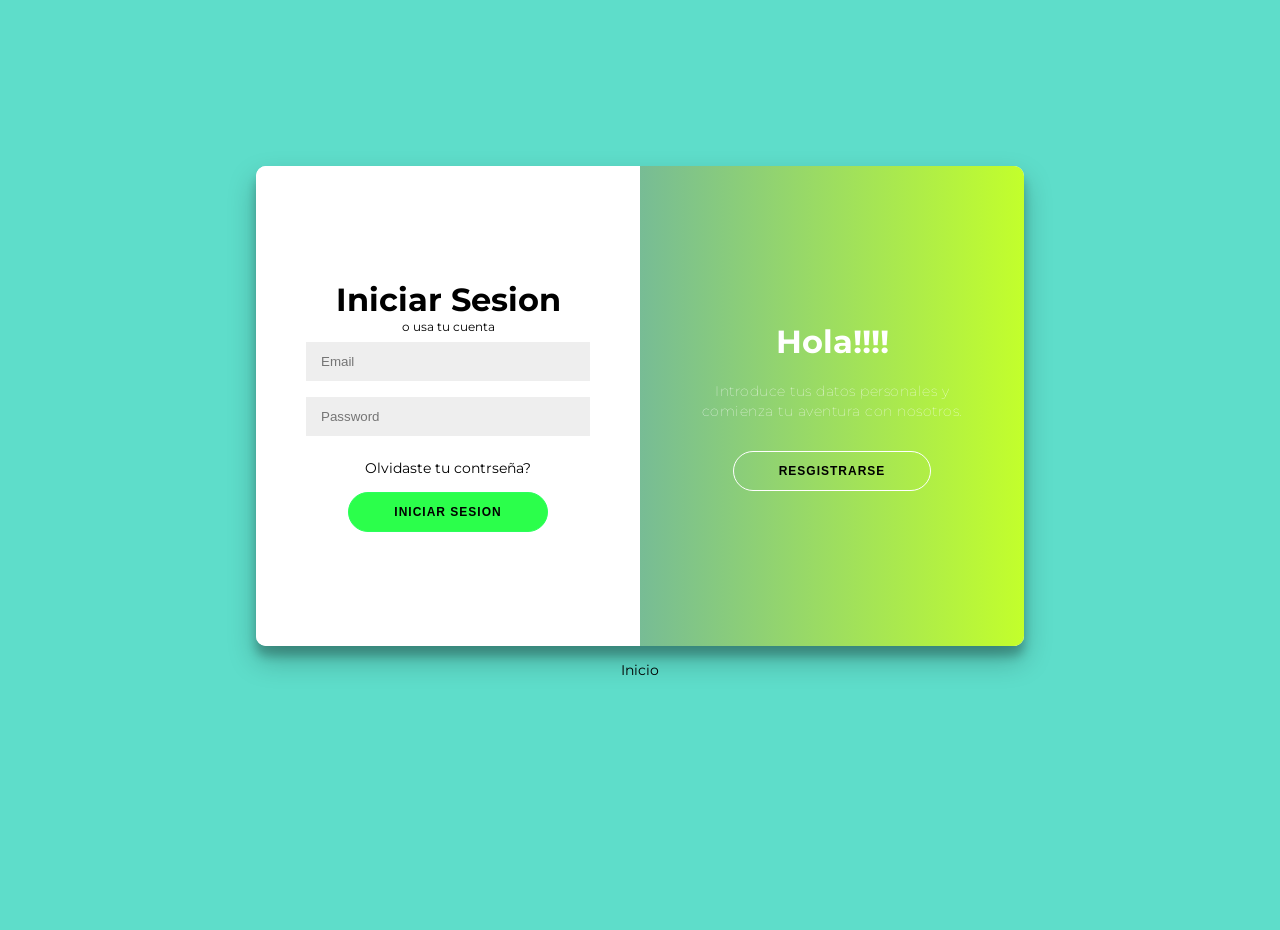
==== login.html @ d245182c "Cambios dev" ====
<!DOCTYPE html>
<html lang="en">
<head>
    <meta charset="UTF-8">
    <meta name="viewport" content="width=device-width, initial-scale=1.0">
    <title>Login</title>
    <link rel="stylesheet" href="styleslo.css">
    
</head>
<body>
    <div class="container" id="container">
	<div class="form-container sign-up-container">
		<form action="#">
           	<h1>Crea tu Cuenta</h1>
			<span>o usa tu email para registrarte</span>
			<input type="text" placeholder="name" />
			<input type="email" placeholder="email" />
			<input type="password" placeholder="password" />
			<button type="submit">Resgistrarse</button>
		</form>
		<script>
			<form method="POST" action="index.html"></form>
			function auth(){
				var email=document.getElementById('email').value;
				var password=document.getElementById('password').value;
				if(email=='admin@gmail.com' && password ==12345678){
					window.location.assign('index.html');
					alert("login succesfully");
				}
				else{
					alert("invalid information");
					return;
				}
			}
		</script>
	</div>
	<div class="form-container sign-in-container">
		<form action="#">
			<h1>Iniciar Sesion</h1>
			<span>o usa tu cuenta</span>
			<input type="email" placeholder="Email" />
			<input type="password" placeholder="Password" />
			<a href="#">Olvidaste tu contrseña?</a>
			<button type="submit" onclick="auth()">Iniciar Sesion</button>
		</form>
	</div>
	<div class="overlay-container">
		<div class="overlay">
			<div class="overlay-panel overlay-left">
				<h1>Bienvenido de nuevo!</h1>
				<p class="text-emerald-900" >Para mantenerse conectado con nosotros, inicie sesión con su información personal.</p>
				<button class="ghost" id="signIn">Iniciar Sesion</button>
			</div>
			<div class="overlay-panel overlay-right">
				<h1>Hola!!!!</h1>
				<p class="text-emerald-900">Introduce tus datos personales y comienza tu aventura con nosotros.</p>
				<button class="ghost" id="signUp">Resgistrarse</button>
			</div>
		</div>
	</div>
    </div>
   
	<script src="api.js"></script>
   <a href="index.html">Inicio</a>
</body>
<html>
---- styleslo.css ----
@import url("https://fonts.googleapis.com/css?family=Montserrat:400,800");

* {
	box-sizing: border-box;
}

body {
	background: #13ceb2ad;
	display: flex;
	justify-content: center;
	align-items: center;
	flex-direction: column;
	font-family: "Montserrat", sans-serif;
	height: 100vh;
	margin: -20px 0 50px;
}

h1 {
	font-weight: bold;
	margin: 0;
}

h2 {
	text-align: center;
}

p {
	font-size: 14px;
	font-weight: 100;
	line-height: 20px;
	letter-spacing: 0.5px;
	margin: 20px 0 30px;
}

span {
	font-size: 12px;
}

a {
	color: #000000;
	font-size: 14px;
	text-decoration: none;
	margin: 15px 0;
}

button {
	border-radius: 20px;
	border: 1px solid #2bff5d;
	background-color: #2bff4b;
	color: #000000;
	font-size: 12px;
	font-weight: bold;
	padding: 12px 45px;
	letter-spacing: 1px;
	text-transform: uppercase;
	transition: transform 80ms ease-in;
}

button:active {
	transform: scale(0.95);
}

button:focus {
	outline: none;
}

button.ghost {
	background-color: transparent;
	border-color: #ffffff;
}

form {
	background-color: #ffffff;
	display: flex;
	align-items: center;
	justify-content: center;
	flex-direction: column;
	padding: 0 50px;
	height: 100%;
	text-align: center;
}

input {
	background-color: #eee;
	border: none;
	padding: 12px 15px;
	margin: 8px 0;
	width: 100%;
}

.container {
	background-color: #fff;
	border-radius: 10px;
	box-shadow: 0 14px 28px rgba(0, 0, 0, 0.25), 0 10px 10px rgba(0, 0, 0, 0.22);
	position: relative;
	overflow: hidden;
	width: 768px;
	max-width: 100%;
	min-height: 480px;
}

.form-container {
	position: absolute;
	top: 0;
	height: 100%;
	transition: all 0.6s ease-in-out;
}

.sign-in-container {
	left: 0;
	width: 50%;
	z-index: 2;
}

.container.right-panel-active .sign-in-container {
	transform: translateX(100%);
}

.sign-up-container {
	left: 0;
	width: 50%;
	opacity: 0;
	z-index: 1;
}

.container.right-panel-active .sign-up-container {
	transform: translateX(100%);
	opacity: 1;
	z-index: 5;
	animation: show 0.6s;
}

@keyframes show {
	0%,
	49.99% {
		opacity: 0;
		z-index: 1;
	}

	50%,
	100% {
		opacity: 1;
		z-index: 5;
	}
}

.overlay-container {
	position: absolute;
	top: 0;
	left: 50%;
	width: 50%;
	height: 100%;
	overflow: hidden;
	transition: transform 0.6s ease-in-out;
	z-index: 100;
}

.container.right-panel-active .overlay-container {
	transform: translateX(-100%);
}

.overlay {
	background: #1cc939;
	background: -webkit-linear-gradient(to right, #2baeff, #2b4eff);
	background: linear-gradient(to right, #2b79ff, #c3ff2b);
	background-repeat: no-repeat;
	background-size: cover;
	background-position: 0 0;
	color: #ffffff;
	position: relative;
	left: -100%;
	height: 100%;
	width: 200%;
	transform: translateX(0);
	transition: transform 0.6s ease-in-out;
}

.container.right-panel-active .overlay {
	transform: translateX(50%);
}

.overlay-panel {
	position: absolute;
	display: flex;
	align-items: center;
	justify-content: center;
	flex-direction: column;
	padding: 0 40px;
	text-align: center;
	top: 0;
	height: 100%;
	width: 50%;
	transform: translateX(0);
	transition: transform 0.6s ease-in-out;
}

.overlay-left {
	transform: translateX(-20%);
}

.container.right-panel-active .overlay-left {
	transform: translateX(0);
}

.overlay-right {
	right: 0;
	transform: translateX(0);
}

.container.right-panel-active .overlay-right {
	transform: translateX(20%);
}

.social-container {
	margin: 20px 0;
}

.social-container a {
	border: 1px solid #dddddd;
	border-radius: 50%;
	display: inline-flex;
	justify-content: center;
	align-items: center;
	margin: 0 5px;
	height: 40px;
	width: 40px;
}

footer {
	background-color: #222;
	color: #fff;
	font-size: 14px;
	bottom: 0;
	position: fixed;
	left: 0;
	right: 0;
	text-align: center;
	z-index: 999;
}

footer p {
	margin: 10px 0;
}

footer i {
	color: rgb(0, 255, 68);
}

footer a {
	color: #3c97bf;
	text-decoration: none;
}
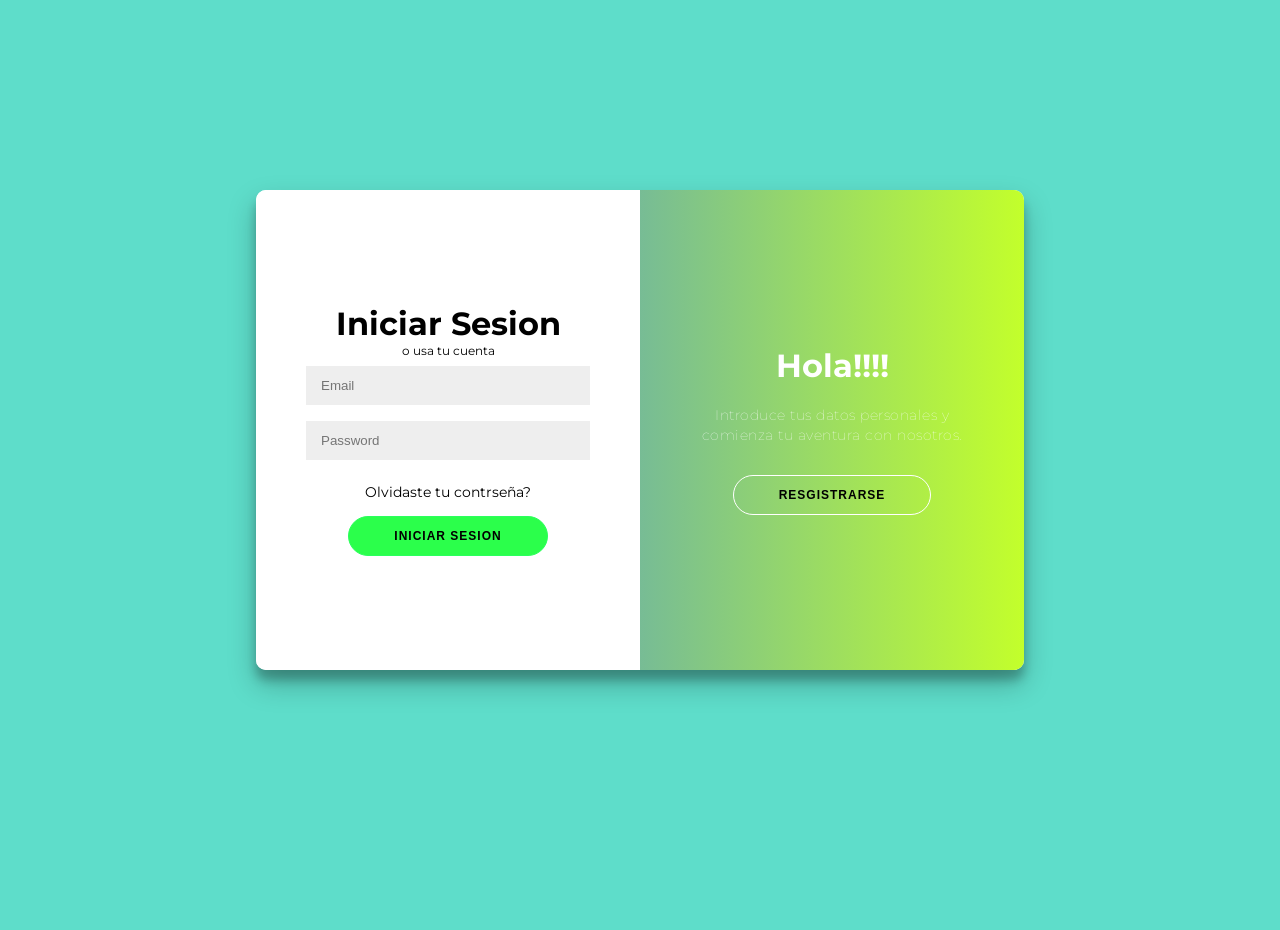
==== commit 8adef887: "Cambios listos" ====
--- a/login.html
+++ b/login.html
@@ -9,39 +9,37 @@
 </head>
 <body>
     <div class="container" id="container">
-	<div class="form-container sign-up-container">
-		<form action="#">
+	<div class="form-container sign-up-container">		
+            <form action="#">
            	<h1>Crea tu Cuenta</h1>
 			<span>o usa tu email para registrarte</span>
-			<input type="text" placeholder="name" />
-			<input type="email" placeholder="email" />
-			<input type="password" placeholder="password" />
+			<input type="text" placeholder="Name" />
+			<input type="email" placeholder="Email" />
+			<input type="password" placeholder="Password" />
 			<button type="submit">Resgistrarse</button>
-		</form>
-		<script>
-			<form method="POST" action="index.html"></form>
+		    </form>
+	
+	</div>
+	<div class="form-container sign-in-container">
+		<form action="#">
+			
+			<h1>Iniciar Sesion</h1>
+			<span>o usa tu cuenta</span>
+			<input id="email" type="email" placeholder="Email" />
+			<input id="password" type="password" placeholder="Password" />
+			<a href="#">Olvidaste tu contrseña?</a>
+			<button type="button" onclick="auth()">Iniciar Sesion</button>
+			<script>
 			function auth(){
 				var email=document.getElementById('email').value;
 				var password=document.getElementById('password').value;
-				if(email=='admin@gmail.com' && password ==12345678){
+				if(email=='admin@gmail.com' && password == "12345678"){
 					window.location.assign('index.html');
-					alert("login succesfully");
-				}
-				else{
-					alert("invalid information");
 					return;
+				
 				}
 			}
 		</script>
-	</div>
-	<div class="form-container sign-in-container">
-		<form action="#">
-			<h1>Iniciar Sesion</h1>
-			<span>o usa tu cuenta</span>
-			<input type="email" placeholder="Email" />
-			<input type="password" placeholder="Password" />
-			<a href="#">Olvidaste tu contrseña?</a>
-			<button type="submit" onclick="auth()">Iniciar Sesion</button>
 		</form>
 	</div>
 	<div class="overlay-container">
@@ -60,7 +58,6 @@
 	</div>
     </div>
    
-	<script src="api.js"></script>
-   <a href="index.html">Inicio</a>
+	<script src="login.js"></script>
 </body>
 <html>
